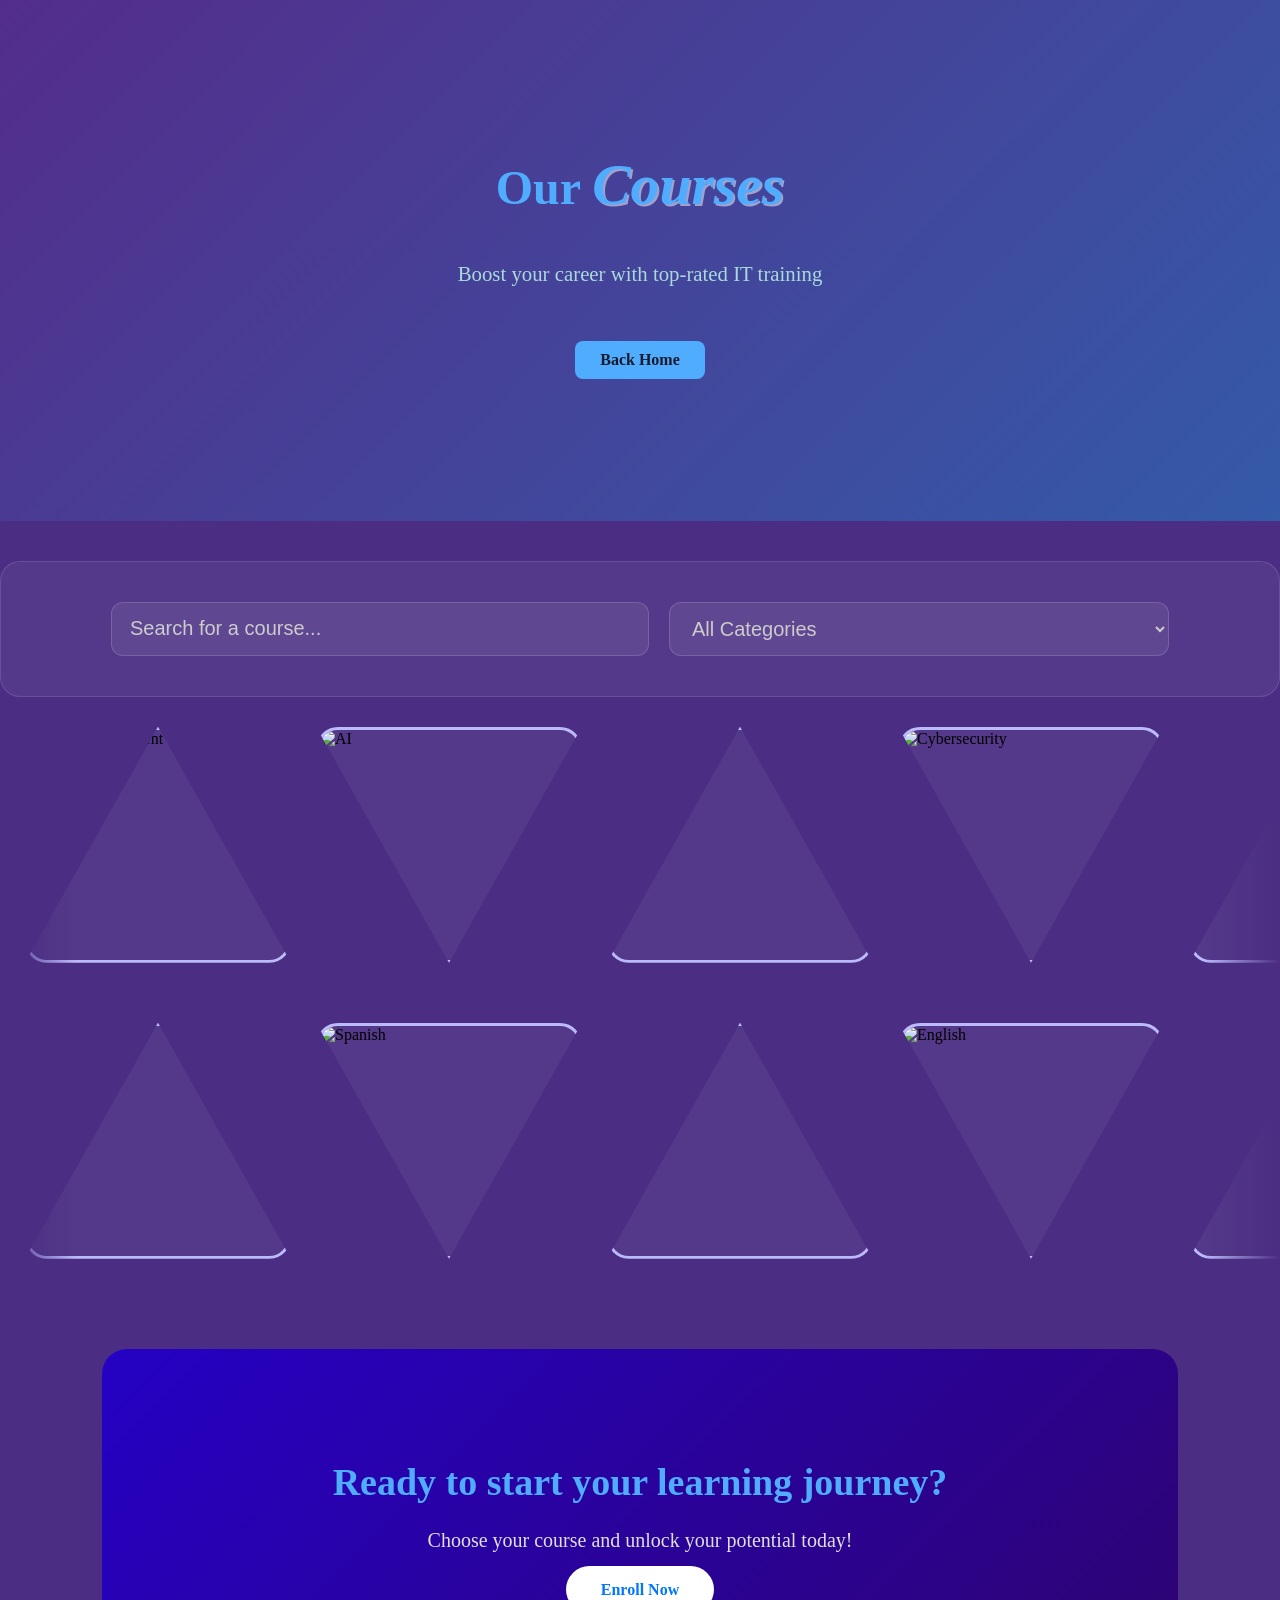
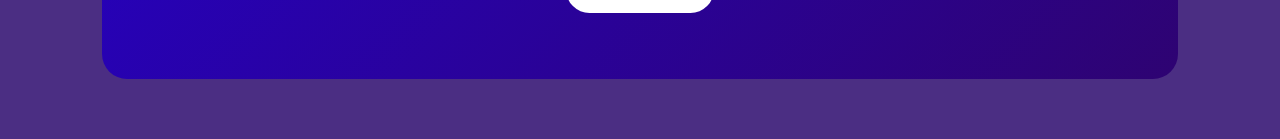
==== courses.html @ ee6bc692 "Add files via upload" ====
<!DOCTYPE html>
<html lang="en">
 <head>
  <meta charset="UTF-8">
  <meta name="viewport" content="width=device-width, initial-scale=1.0">
  <title>DeltaUs</title>

  <link rel="stylesheet" href="style.css">
  <link rel="stylesheet"  href="courses.css">
   <link rel="shortcut icon" href="images/slogan.png" type="image/x-icon" >
 </head>
 <body>



 <section class="hero" >
    <h1 >Our <span class="textdesign">Courses</span></h1>

    <p>Boost your career with top-rated IT training</p>
      <div class="back-home">
            <a href="index.html">Back Home  </a>
        </div>
  </section>
  <!-- ********************* search & select ************************** -->
  <section class="filters">

    <input type="text" id="searchInput"  placeholder="Search for a course..." />
    <select id="categorySelect">
      <option value="all">All Categories</option>
      <option value="programming">Programming</option>
      <option value="language">Languages</option>
    </select>

  </section>

  <!-- *********************** Programming row (scrolls right) ************************** -->
  <section class="courses-row" data-track="programming">
    <!-- <h2 class="row-title">Programming</h2> -->
    <div class="row-viewport">
      <div class="row-track row-track-right" id="programmingTrack">

        <div class="course-card" data-track="programming"
          data-instructor="Ahmed Nabil" data-duration="8 weeks" data-level="Beginner"
          data-desc="A hands-on course covering the fundamentals of building websites: structure with HTML, styling with CSS, and interactivity with JavaScript. You'll build several real mini-projects along the way.">
          <img src="images/web.jpg" alt="Web Development" />
          <h3>Web Development</h3>
          <p>Master HTML, CSS, JS and build real projects.</p>
          <button>View Details</button>
        </div>

        <div class="course-card" data-track="programming"
          data-instructor="Mona Farouk" data-duration="10 weeks" data-level="Intermediate"
          data-desc="An introduction to artificial intelligence concepts, machine learning basics, and how modern AI systems are designed, trained, and evaluated.">
          <img src="images/ai.jpg" alt="AI" />
          <h3>Artificial Intelligence</h3>
          <p>Design modern and professional interfaces.</p>
          <button>View Details</button>
        </div>

        <div class="course-card" data-track="programming"
          data-instructor="Karim Sobhy" data-duration="6 weeks" data-level="Beginner"
          data-desc="Build cross-platform mobile apps with Flutter and Dart. Covers widgets, state management, and publishing your first app.">
          <img src="images/flutter.jpg" alt="Flutter" />
          <h3>Flutter</h3>
          <p>Design modern and professional interfaces.</p>
          <button>View Details</button>
        </div>

        <div class="course-card" data-track="programming"
          data-instructor="Youssef Adel" data-duration="8 weeks" data-level="Beginner"
          data-desc="Learn the fundamentals of ethical hacking, common attack techniques, and how to secure systems and networks against them.">
          <img src="images/cyber.jpg" alt="Cybersecurity" />
          <h3>Cybersecurity Basics</h3>
          <p>Start your journey in ethical hacking.</p>
          <button>View Details</button>
        </div>

        <div class="course-card" data-track="programming"
          data-instructor="Nourhan Samir" data-duration="12 weeks" data-level="Intermediate"
          data-desc="Covers data analysis, visualization, and core machine learning algorithms using Python, pandas, and scikit-learn.">
          <img src="images/data.jpg" alt="Data Science" />
          <h3>Data Science &amp; ML</h3>
          <p>Learn data analysis &amp; machine learning.</p>
          <button>View Details</button>
        </div>

        <div class="course-card" data-track="programming"
          data-instructor="Tamer Hosny" data-duration="6 weeks" data-level="Beginner"
          data-desc="Understand how networks are built and secured: IP addressing, routing, switching, and the basics of network troubleshooting.">
          <img src="images/network.jpg" alt="Networking" />
          <h3>Networking Fundamentals</h3>
          <p>Understand the core of computer networks.</p>
          <button>View Details</button>
        </div>

        <div class="course-card" data-track="programming"
          data-instructor="Salma Hany" data-duration="7 weeks" data-level="Beginner"
          data-desc="Learn user research, wireframing, prototyping, and how to design clean, usable interfaces with modern design tools.">
          <img src="images/uiux.jpg" alt="UI UX" />
          <h3>UI / UX Design</h3>
          <p>Design modern and professional interfaces.</p>
          <button>View Details</button>
        </div>

        <div class="course-card" data-track="programming"
          data-instructor="Omar Khaled" data-duration="9 weeks" data-level="Beginner"
          data-desc="Learn Python from scratch: syntax, data structures, functions, and object-oriented programming, with practical exercises.">
          <img src="images/python.jpg" alt="Python" />
          <h3>Python Programming</h3>
          <p>Learn Python from zero to advanced.</p>
          <button>View Details</button>
        </div>

        <div class="course-card" data-track="programming"
          data-instructor="Heba Wagdy" data-duration="5 weeks" data-level="Beginner"
          data-desc="Learn manual and automated software testing, bug tracking, and how to write clear test cases and reports.">
          <img src="images/Soft.jpg" alt="Software Testing" />
          <h3>Software Testing</h3>
          <p>Design modern and professional interfaces.</p>
          <button>View Details</button>
        </div>

        <div class="course-card" data-track="programming"
          data-instructor="Ziad Mostafa" data-duration="7 weeks" data-level="Beginner"
          data-desc="Learn visual design principles, typography, and tools like Photoshop and Illustrator to create professional graphics.">
          <img src="images/graphic.jpg" alt="Graphic Design" />
          <h3>Graphic Design</h3>
          <p>Design modern and professional interfaces.</p>
          <button>View Details</button>
        </div>

        <!-- duplicate set for seamless loop -->
        <div class="course-card" data-track="programming" aria-hidden="true"
          data-instructor="Ahmed Nabil" data-duration="8 weeks" data-level="Beginner"
          data-desc="A hands-on course covering the fundamentals of building websites: structure with HTML, styling with CSS, and interactivity with JavaScript. You'll build several real mini-projects along the way.">
          <img src="images/web.jpg" alt="Web Development" />
          <h3>Web Development</h3>
          <p>Master HTML, CSS, JS and build real projects.</p>
          <button>View Details</button>
        </div>

        <div class="course-card" data-track="programming" aria-hidden="true"
          data-instructor="Mona Farouk" data-duration="10 weeks" data-level="Intermediate"
          data-desc="An introduction to artificial intelligence concepts, machine learning basics, and how modern AI systems are designed, trained, and evaluated.">
          <img src="images/ai.jpg" alt="AI" />
          <h3>Artificial Intelligence</h3>
          <p>Design modern and professional interfaces.</p>
          <button>View Details</button>
        </div>

        <div class="course-card" data-track="programming" aria-hidden="true"
          data-instructor="Karim Sobhy" data-duration="6 weeks" data-level="Beginner"
          data-desc="Build cross-platform mobile apps with Flutter and Dart. Covers widgets, state management, and publishing your first app.">
          <img src="images/flutter.jpg" alt="Flutter" />
          <h3>Flutter</h3>
          <p>Design modern and professional interfaces.</p>
          <button>View Details</button>
        </div>

        <div class="course-card" data-track="programming" aria-hidden="true"
          data-instructor="Youssef Adel" data-duration="8 weeks" data-level="Beginner"
          data-desc="Learn the fundamentals of ethical hacking, common attack techniques, and how to secure systems and networks against them.">
          <img src="images/cyber.jpg" alt="Cybersecurity" />
          <h3>Cybersecurity Basics</h3>
          <p>Start your journey in ethical hacking.</p>
          <button>View Details</button>
        </div>

        <div class="course-card" data-track="programming" aria-hidden="true"
          data-instructor="Nourhan Samir" data-duration="12 weeks" data-level="Intermediate"
          data-desc="Covers data analysis, visualization, and core machine learning algorithms using Python, pandas, and scikit-learn.">
          <img src="images/data.jpg" alt="Data Science" />
          <h3>Data Science &amp; ML</h3>
          <p>Learn data analysis &amp; machine learning.</p>
          <button>View Details</button>
        </div>

        <div class="course-card" data-track="programming" aria-hidden="true"
          data-instructor="Tamer Hosny" data-duration="6 weeks" data-level="Beginner"
          data-desc="Understand how networks are built and secured: IP addressing, routing, switching, and the basics of network troubleshooting.">
          <img src="images/network.jpg" alt="Networking" />
          <h3>Networking Fundamentals</h3>
          <p>Understand the core of computer networks.</p>
          <button>View Details</button>
        </div>

        <div class="course-card" data-track="programming" aria-hidden="true"
          data-instructor="Salma Hany" data-duration="7 weeks" data-level="Beginner"
          data-desc="Learn user research, wireframing, prototyping, and how to design clean, usable interfaces with modern design tools.">
          <img src="images/uiux.jpg" alt="UI UX" />
          <h3>UI / UX Design</h3>
          <p>Design modern and professional interfaces.</p>
          <button>View Details</button>
        </div>

        <div class="course-card" data-track="programming" aria-hidden="true"
          data-instructor="Omar Khaled" data-duration="9 weeks" data-level="Beginner"
          data-desc="Learn Python from scratch: syntax, data structures, functions, and object-oriented programming, with practical exercises.">
          <img src="images/python.jpg" alt="Python" />
          <h3>Python Programming</h3>
          <p>Learn Python from zero to advanced.</p>
          <button>View Details</button>
        </div>

        <div class="course-card" data-track="programming" aria-hidden="true"
          data-instructor="Heba Wagdy" data-duration="5 weeks" data-level="Beginner"
          data-desc="Learn manual and automated software testing, bug tracking, and how to write clear test cases and reports.">
          <img src="images/Soft.jpg" alt="Software Testing" />
          <h3>Software Testing</h3>
          <p>Design modern and professional interfaces.</p>
          <button>View Details</button>
        </div>

        <div class="course-card" data-track="programming" aria-hidden="true"
          data-instructor="Ziad Mostafa" data-duration="7 weeks" data-level="Beginner"
          data-desc="Learn visual design principles, typography, and tools like Photoshop and Illustrator to create professional graphics.">
          <img src="images/graphic.jpg" alt="Graphic Design" />
          <h3>Graphic Design</h3>
          <p>Design modern and professional interfaces.</p>
          <button>View Details</button>
        </div>

      </div>
    </div>
  </section>

  <!-- *********************** Language row (scrolls left) ************************** -->
  <section class="courses-row" data-track="language">
    <!-- <h2 class="row-title">Languages</h2> -->
    <div class="row-viewport">
      <div class="row-track row-track-left" id="languageTrack">

        <div class="course-card" data-track="language"
          data-instructor="Laila Ibrahim" data-duration="10 weeks" data-level="All levels"
          data-desc="Improve your English speaking, writing, listening, and grammar skills through practical, conversation-focused lessons.">
          <img src="images/english.webp" alt="English" />
          <h3>English Language</h3>
          <p>Improve your speaking, writing and grammar skills.</p>
          <button>View Details</button>
        </div>

        <div class="course-card" data-track="language"
          data-instructor="Carlos Ruiz" data-duration="10 weeks" data-level="Beginner"
          data-desc="Learn Spanish from the ground up: vocabulary, grammar, and everyday conversation skills.">
          <img src="images/spanish.jpg" alt="Spanish" />
          <h3>Spanish Language</h3>
          <p>Learn Spanish from basics to fluency.</p>
          <button>View Details</button>
        </div>

        <div class="course-card" data-track="language"
          data-instructor="Anna Weber" data-duration="10 weeks" data-level="Beginner"
          data-desc="Start speaking German with confidence: pronunciation, essential grammar, and practical conversation practice.">
          <img src="images/german.png" alt="German" />
          <h3>German Language</h3>
          <p>Start speaking German with confidence.</p>
          <button>View Details</button>
        </div>

        <!-- duplicate set for seamless loop -->
        <div class="course-card" data-track="language" aria-hidden="true"
          data-instructor="Laila Ibrahim" data-duration="10 weeks" data-level="All levels"
          data-desc="Improve your English speaking, writing, listening, and grammar skills through practical, conversation-focused lessons.">
          <img src="images/turkey.jpg" alt="English" />
          <h3>English Language</h3>
          <p>Improve your speaking, writing and grammar skills.</p>
          <button>View Details</button>
        </div>

        <div class="course-card" data-track="language" aria-hidden="true"
          data-instructor="Carlos Ruiz" data-duration="10 weeks" data-level="Beginner"
          data-desc="Learn Spanish from the ground up: vocabulary, grammar, and everyday conversation skills.">
          <img src="images/slogan.png" alt="Spanish" />
          <h3>Spanish Language</h3>
          <p>Learn Spanish from basics to fluency.</p>
          <button>View Details</button>
        </div>

        <div class="course-card" data-track="language" aria-hidden="true"
          data-instructor="Anna Weber" data-duration="10 weeks" data-level="Beginner"
          data-desc="Start speaking German with confidence: pronunciation, essential grammar, and practical conversation practice.">
          <img src="images/french.jfif" alt="German" />
          <h3>German Language</h3>
          <p>Start speaking German with confidence.</p>
          <button>View Details</button>
        </div>

        <div class="course-card" data-track="language" aria-hidden="true"
          data-instructor="Anna Weber" data-duration="10 weeks" data-level="Beginner"
          data-desc="Start speaking German with confidence: pronunciation, essential grammar, and practical conversation practice.">
          <img src="images/achiev.jpg" alt="German" />
          <h3>British English Language</h3>
          <p>Start speaking German with confidence.</p>
          <button>View Details</button>
        </div>

        <div class="course-card" data-track="language" aria-hidden="true"
          data-instructor="Anna Weber" data-duration="10 weeks" data-level="Beginner"
          data-desc="Start speaking German with confidence: pronunciation, essential grammar, and practical conversation practice.">
          <img src="images/achievv.jpg" alt="German" />
          <h3>German Language</h3>
          <p>Start speaking German with confidence.</p>
          <button>View Details</button>
        </div>

      </div>
    </div>
  </section>

<section class="end">
  <h2>Ready to start your learning journey?</h2>
  <p>Choose your course and unlock your potential today!</p>
  <a href="contact.html" class="end-btn">Enroll Now</a>

</section>

<!-- *********************** Course Details Modal ************************** -->
<div class="modal-overlay" id="modalOverlay">
  <div class="modal-box">
    <button class="modal-close" id="modalClose">&times;</button>
    <h3 id="modalTitle"></h3>
    <p class="modal-desc" id="modalDesc"></p>
    <div class="modal-meta">
      <div class="modal-meta-item">
        <span class="modal-meta-label">Instructor</span>
        <span id="modalInstructor"></span>
      </div>
      <div class="modal-meta-item">
        <span class="modal-meta-label">Duration</span>
        <span id="modalDuration"></span>
      </div>
      <div class="modal-meta-item">
        <span class="modal-meta-label">Level</span>
        <span id="modalLevel"></span>
      </div>
    </div>
    <a href="contact.html" class="end-btn modal-enroll">Enroll Now</a>
  </div>
</div>

<script src="courses.js"></script>

</body>
</html>
---- style.css ----
.top-border {
  height: 15px;
  background: #4b2e83;
}

.navbar {
  padding: 0px 30px;
  display: flex;
  align-items: center;
  justify-content: space-between;
  direction: ltr;
  border: 2px solid #4b2e83;
  border-radius: 95px 0px;
  background-color: aliceblue;
}

/* اللوجو */
img {
  height: 300px;
  object-fit: contain;
  cursor: pointer;
}

/* check hide*/
#menu-toggle {
  display: none;
}

/* ham shape */
.hamburger {
  width: 37px;
  height: 32px;
  display: flex;
  flex-direction: column;
  justify-content: space-between;
  cursor: pointer;
}

.hamburger span {
  height: 4px;
  background: #4b2e83;
  border-radius: 20px;
}

/* menu showed */
.nav-links {
  list-style: none;
  position: absolute;
  top: 70px;
  right: 75px;
  background: #4b2e83;
  width: 180px;
  display: none; /* hiding  while not using */
  flex-direction: column;
  gap: 10px;
  padding: 20px;
  border-radius: 8px;
}

.nav-links li a {
  color: white;
  text-decoration: none;
  font-family: sans-serif;
  font-size: 25px;
}

#menu-toggle:checked ~ .nav-links {
  display: flex;
}
body {
  margin: 0%;
  background-color: #4b2e83;
}
.slider {
  width: 100%;
  height: 450px;
  overflow: hidden;
}

.slides {
  display: flex;
  width: 300%;
  height: 100%;
  animation: slide 9s ease infinite;
}

.slide {
  width: 33.33%;
  display: flex;
  align-items: center;
  justify-content: center;
  font-size: 3rem;
  color: white;
}

.slide:nth-child(1) {
  background: #2f45a6;
}
.slide:nth-child(2) {
  background: #61136a;
}
.slide:nth-child(3) {
  background: #154671;
}

@keyframes slide {
  0% {
    transform: translateX(0);
  }
  33% {
    transform: translateX(-33.33%);
  }
  66% {
    transform: translateX(-66.66%);
  }
  100% {
    transform: translateX(0);
  }
}
.slide img {
  width: 100%;
  height: 97%;
}
.social-icons {
  direction: rtl;
  position: fixed;
  right: 20px;
  top: 50%;
  transform: translateY(-50%);
}

.icon {
  display: flex;
  align-items: center;
  width: 60px;
  height: 60px;
  margin: 15px 0;
  background: white;
  border-radius: 50%;
  overflow: hidden;
  transition: width 0.3s ease;
  text-decoration: none;
  box-shadow: 0 2px 10px rgba(0, 0, 0, 0.2);
}

.icon img {
  width: 55px;
  height: 50px;
  margin: 2px;
}

.icon span {
  opacity: 0;
  width: 0;
  white-space: nowrap;
  transition: all 0.3s;
  color: #0088cc;
  font-weight: bold;
  overflow: hidden;
}

.icon:hover,
.icon:hover span {
  opacity: 1;
  width: auto;
  margin-left: 10px;
  border-radius: 30px;
}

/*cards*/

.hero {
  text-align: center;
  padding: 7rem 2rem;
  background: linear-gradient(
    135deg,
    rgba(102, 43, 156, 0.3),
    rgba(0, 191, 255, 0.3)
  );
}

.hero h1 {
  font-size: 3rem;
  color: #4facfe;
}

.hero p {
  font-size: 1.3rem;
  color: #a8dadc;
}

.container {
  max-width: 1200px;
  margin: 0 auto;
  padding: 2rem;
}

.section-card {
  background: rgba(255, 255, 255, 0.05);
  border: 1px solid rgba(255, 255, 255, 0.1);
  border-radius: 20px;
  padding: 2rem;
  margin-bottom: 5rem;
  display: flex;
  gap: 2rem;
}

.section-card.reverse {
  flex-direction: row-reverse;
}

.section-content {
  flex: 1;
}

.section-image {
  flex: 1;
  min-width: 300px;
}

h2 {
  font-size: 2rem;
  color: #4facfe;
  margin-bottom: 1rem;
}

h3 {
  font-size: 1.3rem;
  color: #4facfe;
  margin: 0.5rem 0;
}

p {
  color: #e0e0e0;
  line-height: 1.6;
}

.info-box {
  background: rgba(79, 172, 254, 0.1);
  border: 1px solid rgba(79, 172, 254, 0.3);
  border-radius: 10px;
  padding: 1.5rem;
  margin: 1rem;
}

.icon {
  font-size: 2rem;
  margin-right: 1rem;
}

.achv-box {
  background: rgba(79, 172, 254, 0.1);
  border: 1px solid rgba(79, 172, 254, 0.3);
  border-radius: 10px;
  padding: 1.5rem;
  margin: 1rem 0;
  text-align: center;
}

.number {
  font-size: 2.5rem;
  color: #4facfe;
  font-weight: bold;
}

.textdesign {
  font-size: larger;
  font-style: italic;
  font-weight: bold;
  font-family: georgia, serif;
  text-shadow: 2px 2px rgba(255, 255, 255, 0.5);
}
#slogan {
  background: rgb(246, 246, 246);

  box-shadow: 0 0 30px 20px #4b2e83 inset;
}
/*footer*/
footer {
  background: #1a1a2e;
  color: white;
  padding: 3rem 2rem 1rem;
}

.footer-container {
  display: flex;
  justify-content: space-between;
  max-width: 1200px;
  margin: 0 auto;
  gap: 2rem;
  flex-wrap: wrap;
}

.footer-column {
  flex: 1;
  min-width: 200px;
}

.footer-column h3 {
  color: #4facfe;
  margin-bottom: 1rem;
}

.footer-column ul {
  list-style: none;
  padding: 0;
}

.footer-column ul li {
  margin: 0.5rem 0;
}

.footer-column a {
  color: white;
  text-decoration: none;
  transition: color 0.3s;
}

.footer-column a:hover {
  color: #4facfe;
}

.footer-social {
  text-align: center;
  margin: 2rem 0;
  padding-top: 2rem;
  border-top: 1px solid #333;
}

.footer-social a {
  color: white;
  margin: 0 1rem;
  text-decoration: none;
  transition: color 0.3s;
}

.footer-social a:hover {
  color: #4facfe;
}

.footer-bottom {
  text-align: center;
  padding-top: 1rem;
  border-top: 1px solid #333;
  color: #888;
}
---- courses.css ----
/* ==================== Filters Section ==================== */
.filters {
  padding: 40px 8%;
  margin-top: 40px;
  display: flex;
  justify-content: center;
  gap: 20px;
  flex-wrap: wrap;
  background: rgba(255, 255, 255, 0.05);
  border: 1px solid rgba(255, 255, 255, 0.12);

  border-radius: 20px;
  animation: fadeIn 1s ease forwards;
  opacity: 0;
}
.filters input,
.filters select {
  padding: 14px 18px;
  width: 500px;
  background: rgba(255, 255, 255, 0.08);
  border: 1px solid rgba(255, 255, 255, 0.15);
  border-radius: 12px;
  color: #ccc;
  font-size: 20px;
  outline: none;
  transition: 0.3s;

}
.filters input::placeholder {
  color: #ccc;
}
.filters input:focus,
.filters select:focus,
.filters input:hover,
.filters select:hover {
  border-color: #1a8bff;
  box-shadow: 0 0 15px rgba(0, 136, 255, 0.35);
}
.filters select option {
  background: #12122a;
  color: #fff;
}



/* ==================== Triangle Marquee ==================== */
.triangle-marquee {
  padding: 10px 0 30px;
  overflow: hidden;
  display: flex;
  flex-direction: column;
  gap: 18px;
}

.marquee-row {
  overflow: hidden;
  width: 100%;
}

.marquee-track {
  display: flex;
  align-items: center;
  gap: 40px;
  width: max-content;
}

.tri {
  width: 0;
  height: 0;
  flex-shrink: 0;
  border-style: solid;
  border-width: 0 14px 24px 14px;
}

.tri-blue {
  border-color: transparent transparent #1a8bff transparent;
  filter: drop-shadow(0 0 6px rgba(0, 136, 255, 0.5));
}

.tri-purple {
  border-color: transparent transparent #7c5cff transparent;
  filter: drop-shadow(0 0 6px rgba(124, 92, 255, 0.5));
}

.marquee-right .marquee-track {
  animation: marqueeRight 22s linear infinite;
}

.marquee-left .marquee-track {
  animation: marqueeLeft 22s linear infinite;
}

@keyframes marqueeRight {
  from { transform: translateX(-50%); }
  to { transform: translateX(0%); }
}

@keyframes marqueeLeft {
  from { transform: translateX(0%); }
  to { transform: translateX(-50%); }
}

@media (prefers-reduced-motion: reduce) {
  .marquee-right .marquee-track,
  .marquee-left .marquee-track {
    animation: none;
  }
}

/* ==================== Courses Rows (auto-scrolling) ==================== */
.courses-row {
  padding: 30px 0;
  overflow: hidden;
}

.row-title {
  padding: 0 8%;
  font-size: 24px;
  color: #fff;
  margin-bottom: 22px;
}

.row-viewport {
  overflow: hidden;
  -webkit-mask-image: linear-gradient(90deg, transparent, #000 6%, #000 94%, transparent);
  mask-image: linear-gradient(90deg, transparent, #000 6%, #000 94%, transparent);
}

.row-track {
  display: flex;
  gap: 25px;
  width: max-content;
  padding: 0 25px;
}

.row-track-right {
  animation: trackRight 40s linear infinite;
}
.row-track-left {
  animation: trackLeft 34s linear infinite;
}

.row-track:hover {
  animation-play-state: paused;
}

@keyframes trackRight {
  from { transform: translateX(-50%); }
  to { transform: translateX(0%); }
}
@keyframes trackLeft {
  from { transform: translateX(0%); }
  to { transform: translateX(-50%); }
}

@media (prefers-reduced-motion: reduce) {
  .row-track-right,
  .row-track-left {
    animation: none;
  }
}

/* Cards inside rows need a fixed width instead of the grid's 1fr */
.courses-row .course-card {
  width: 260px;
  flex-shrink: 0;
}

/* ==================== Courses Section (legacy grid, kept for reference) ==================== */
.courses-container {
  display: grid;
  grid-template-columns: repeat(4, 1fr); /* 4 كروت في الصف */
  column-gap: 25px; /* مسافة صغيرة بين الكروت */
  row-gap: 45px; /* مسافة بين الصفوف */
  padding: 40px 8%;
}

/* الكارد الأساسي - مثلث */
.course-card {

  height: 230px;
  border-radius: 22px;
  overflow: hidden;
  cursor: pointer;
  position: relative;
  background: rgba(255, 255, 255, 0.05);



  border: 3px solid rgb(187, 187, 252);
  transition: clip-path 0.6s ease-in-out, transform 0.45s ease,
    filter 0.45s ease;
}

/* صورة الكارد */
.course-card img {
  width: 100%;
  height: 100%;
  object-fit:cover;

  transition: filter 0.6s ease, transform 0.6s ease;
}

/* نصوص الكارد مخفية أولًا */
.course-card h3,
.course-card p,
.course-card button {
  opacity: 0;

  transition: opacity 0.5s ease 0.01s, transform 0.5s ease 0.2s;
  color: #fff;
  z-index: 5;

  padding: 0 15px;
}

.course-card h3 {
  font-size: 20px;
  margin-top: -160px;
}
.course-card p {
  font-size: 14px;
  margin-top: 10px;
}
.course-card button {
  width:100%;
  margin-top: 15px;
  margin-bottom: 15px;
  padding: 8px 18px;
  background: rgba(255, 255, 255, 0.8);
  border: none;
  border-radius: 12px;
  color: #000;
  cursor: pointer;
}

/* مثلثات بالتبادل */
.course-card:nth-child(odd) {
  clip-path: polygon(50% 0%, 0% 100%, 100% 100%);
}
.course-card:nth-child(even) {
  clip-path: polygon(0% 0%, 100% 0%, 50% 100%);
}

/* Hover effect → مربع  */
.course-card:hover {
  clip-path: polygon(0 0, 0 100%, 100% 100%, 100% 0);
  transform: scale(1.06);

}
.course-card:hover img {
  filter: blur(3px) brightness(0.7);
  transform: scale(1.08);
}
.course-card:hover h3,
.course-card:hover p,
.course-card:hover button {
  opacity: 1;
  transform: translateY(0);
}

/* ==================== Last Box ==================== */
.end {
  text-align: center;
  padding: 80px 20px;
  background: linear-gradient(135deg, #2501c4, #2e0372);

  border-radius: 25px;
  margin: 60px 8%;

  transition: 0.3s;
}
.end h2 {
  font-size: 38px;
  margin-bottom: 15px;
}
.end p {
  font-size: 20px;
  margin-bottom: 25px;

}
.end-btn {
  text-decoration: none;
  background: #fff;
  color: #0077ff;
  padding: 15px 35px;
  border-radius: 30px;
  font-weight: 700;

  transition: 0.3s;
}
.end-btn:hover {
  cursor: pointer;
  background: #e9e7e7;

}



/* ==================== Animated Divider ==================== */
.divider {

  height: 4px;
  margin: 30px 0;
  background: linear-gradient(270deg,#4f4972, #ffffff, #4f4972);

  border-radius: 10px;

}




/* ==================== FadeIn Animation ==================== */
@keyframes fadeIn {
  from {
    opacity: 0;
    transform: translateY(20px);
  }
  to {
    opacity: 1;
    transform: translateY(0);
  }
}


.back-home a {

  padding: 10px 25px;
  background: #4facfe;
  color: #1a1a2e;
  text-decoration: none;
  border-radius: 8px;
  font-weight: bold;
  transition: background 0.3s;
}
.back-home a:hover {
  background: #00f2fe;
  width: 250px;
  transform: scale(1.1);
}

/* &&&&&&&&&&&&&&&&&&&&&&&&&&&&&&&&&*************************************************&&&&&&&&&&&&&& */
.contact-hero {
  text-align: center;
  padding: 20px 20px;
  background: linear-gradient(
    30deg,
    rgba(76, 0, 255, 0.7),
    rgba(0, 136, 255, 0.5)
  );
  overflow: hidden;
  color: #fff;
}

.contact-hero h1 {
  font-size: 60px;
  background: rgba(0, 0, 0, 0);
  font-weight: 800;
  color: white;
  text-shadow: 0 0 2px #e4eefa, 0 0 10px #47a8ee;
}

.contact-hero p {
  font-size: 22px;
  margin-top: 15px;
  text-shadow: 0 0 10px rgba(0, 0, 0, 0.5);
}

.contact-form form {
  padding: 50px 40px;
  border-radius: 25px;
  display: flex;
  flex-direction: column;
  gap: 20px;
  transition: transform 0.3s ease;
}

/* Form Title */
.contact-form h2 {
  font-size: 28px;
  color: #fff;
  margin-bottom: 5px;
  font-weight: 700;
  text-align: center;
  text-shadow: 0 0 10px #0077ff;
}

.contact-form p {
  font-size: 16px;
  color: #ccc;
  text-align: center;
  margin-bottom: 20px;
}

.input-row {
  display: flex;
  gap: 15px;
  flex-wrap: wrap;
}

.input-row input {
  flex: 1;
}

.contact-form input,
.contact-form textarea {
  padding: 15px 18px;
  border-radius: 15px;
  border: none;
  outline: none;
  background: rgba(255, 255, 255, 0.1);
  color: #ffffff;
  font-size: 16px;
  transition: 0.3s;
}

.contact-form input::placeholder,
.contact-form textarea::placeholder {
  color: azure;
  font-weight: 500;
}

/* Focus effect */
.contact-form input:focus,
.contact-form textarea:focus {
  border: 1px solid #1aa7ff;
  box-shadow: 0 0 20px rgba(0, 136, 255, 0.45);
}

/* Button */
.contact-form button {
  padding: 16px;
  border: none;
  border-radius: 30px;
  font-weight: 700;
  background: linear-gradient(90deg, #0077ff, #33aaff);
  color: rgb(94, 94, 94);
  cursor: pointer;
  transition: 0.35s;
  letter-spacing: 1px;
}

.contact-form button:hover {
  transform: translateY(-3px) scale(1.02);
  box-shadow: 0 0 45px rgba(0, 136, 255, 0.7);
  color: black;
}
/* &&&&&&&&&&&&&&&&&& */

.opinions {
  text-align: center;
  padding: 80px 8%;
  background: linear-gradient(135deg, #0077ff22, #33aaff22);
  border-radius: 25px;
  margin: 60px 8%;
}

.opinions h2 {
  font-size: 38px;
  color: #0077ff;
  margin-bottom: 10px;
}

.opinions p {
  font-size: 21px;
  color: #cdc9c9;
  margin-bottom: 40px;
}

/* Cards container */
.opinions-container {
  display: flex;
  justify-content: center;
  gap: 30px;
}

.opinions-card {
  background: rgba(255, 255, 255, 0.08);
  backdrop-filter: blur(12px);
  padding: 30px 25px;
  border-radius: 20px;
  max-width: 300px;
  box-shadow: 0 0 35px rgba(0, 136, 255, 0.15);
  transition: 0.3s;
}

.opinions-card:hover {
  transform: translateY(-6px) scale(1.02);
  box-shadow: 0 0 55px rgba(0, 136, 255, 0.35);
}

.opinions-card p {
  font-size: 20px;
  color: #fff;
  line-height: 1.6;
  margin-bottom: 15px;
}

.opinions-card h4 {
  color: #33aaff;
  font-weight: 600;
  font-size: 20px;
}

.back-home {
  text-align: center;
  padding: 30px;
}

.back-home a {
  display: inline-block;
  padding: 10px 25px;
  background: #4facfe;
  color: #1a1a2e;
  text-decoration: none;
  border-radius: 8px;
  font-weight: bold;
  transition: background 0.3s;
}

.back-home a:hover {
  background: #00f2fe;
  width: 250px;
  transform: scale(1.1);
}


/* ==================== Course Details Modal ==================== */
.modal-overlay {
  display: none;
  position: fixed;
  inset: 0;
  background: rgba(5, 5, 15, 0.75);
  backdrop-filter: blur(6px);
  z-index: 1000;
  align-items: center;
  justify-content: center;
  padding: 20px;
}

.modal-overlay.active {
  display: flex;
}

.modal-box {
  position: relative;
  width: 100%;
  max-width: 480px;
  background: #16162e;
  border: 1px solid rgba(255, 255, 255, 0.12);
  border-radius: 22px;
  padding: 40px 35px;
  box-shadow: 0 0 60px rgba(0, 136, 255, 0.25);
  animation: fadeIn 0.35s ease forwards;
}

.modal-close {
  position: absolute;
  top: 14px;
  right: 18px;
  background: none;
  border: none;
  color: #ccc;
  font-size: 28px;
  line-height: 1;
  cursor: pointer;
  transition: color 0.25s ease;
}
.modal-close:hover {
  color: #1a8bff;
}

.modal-box h3 {
  font-size: 26px;
  color: #fff;
  margin-bottom: 12px;
  text-shadow: 0 0 10px #0077ff;
}

.modal-desc {
  font-size: 15px;
  color: #ccc;
  line-height: 1.7;
  margin-bottom: 25px;
}

.modal-meta {
  display: flex;
  flex-wrap: wrap;
  gap: 18px;
  margin-bottom: 30px;
}

.modal-meta-item {
  display: flex;
  flex-direction: column;
  gap: 4px;
  background: rgba(255, 255, 255, 0.06);
  border: 1px solid rgba(255, 255, 255, 0.1);
  border-radius: 12px;
  padding: 10px 16px;
  flex: 1;
  min-width: 120px;
}

.modal-meta-label {
  font-size: 12px;
  color: #8a93a6;
}

.modal-meta-item span:last-child {
  color: #fff;
  font-weight: 600;
  font-size: 15px;
}

.modal-enroll {
  display: block;
  text-align: center;
  width: 100%;
  box-sizing: border-box;
}

@media (max-width: 500px) {
  .filters input,
  .filters select {
    width: 100%;
  }
  .courses-container {
    grid-template-columns: repeat(2, 1fr);
  }
}
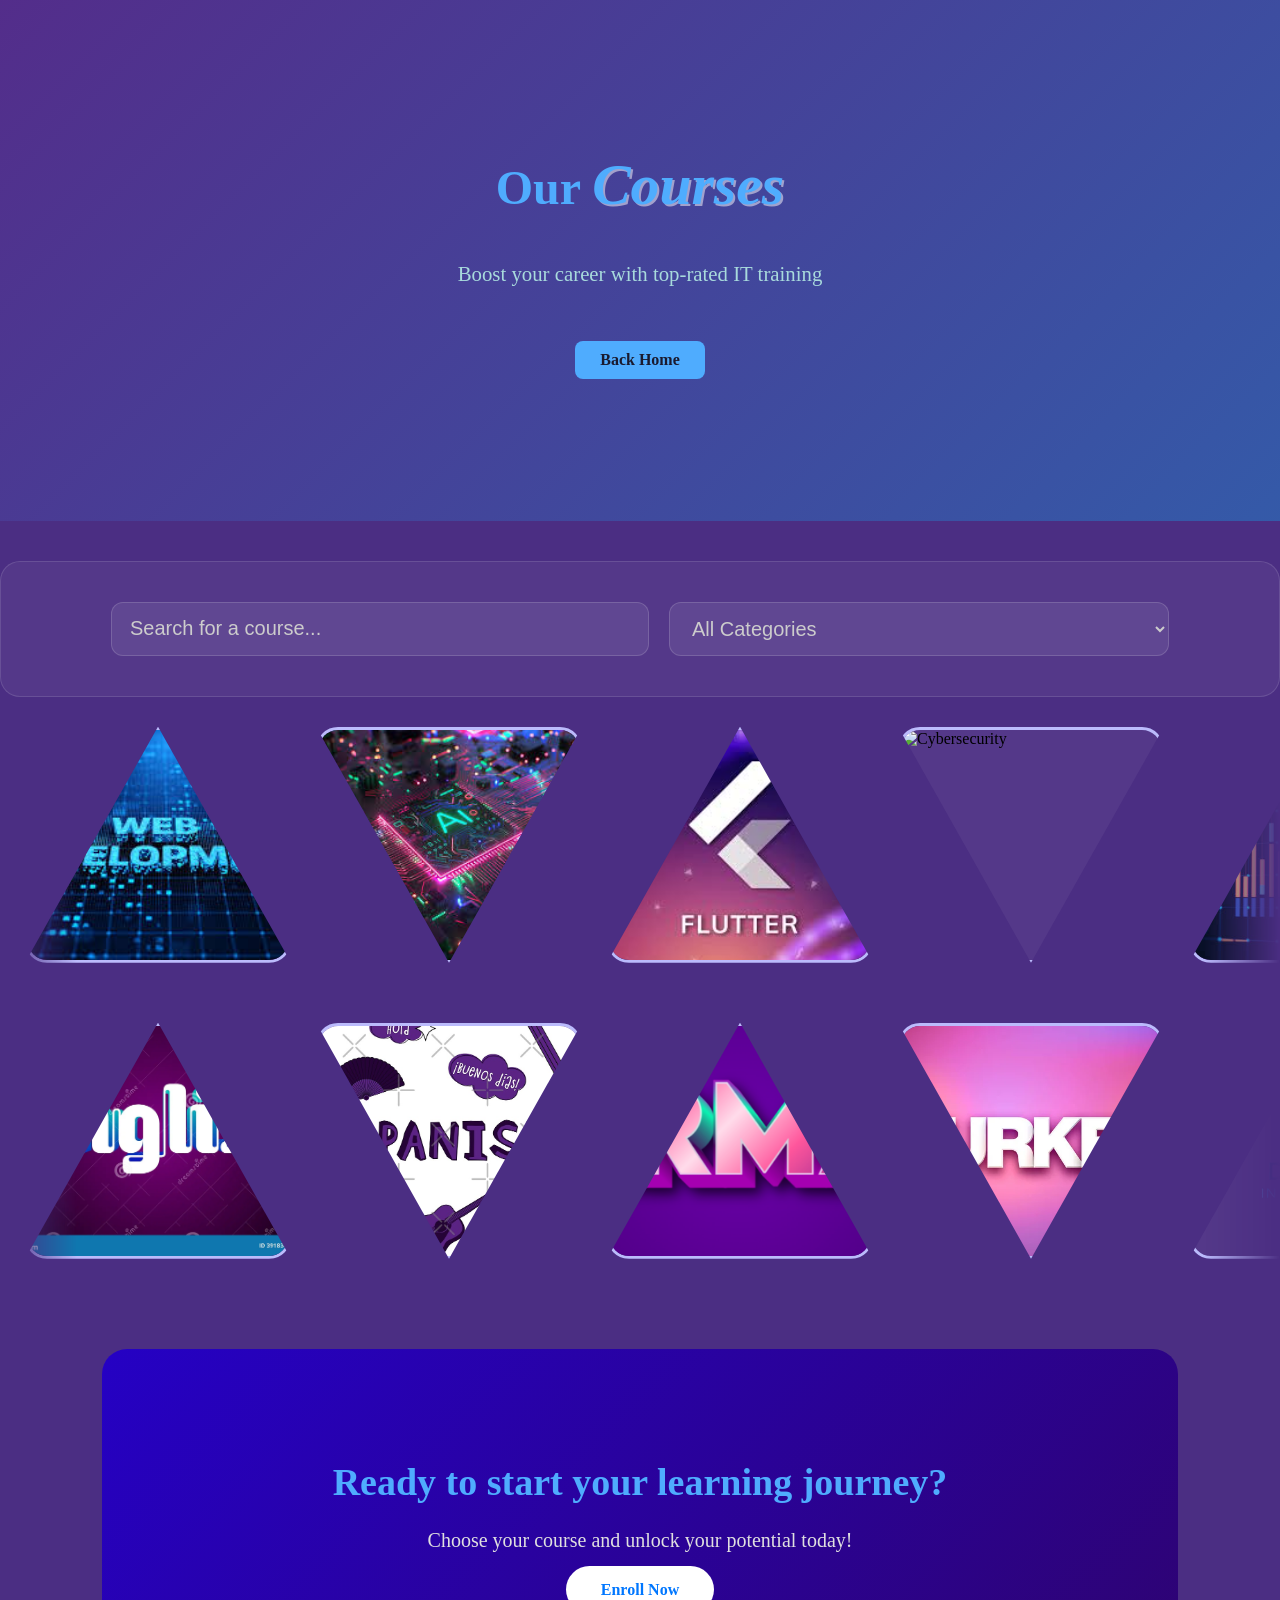
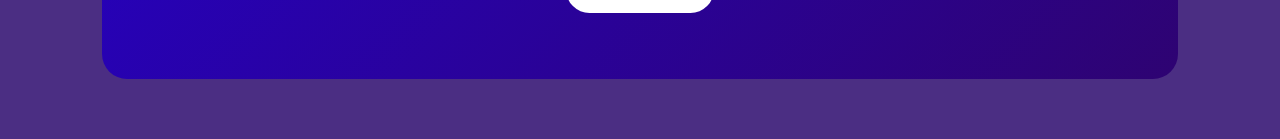
==== commit 0c292eeb: "Update courses.html" ====
--- a/courses.html
+++ b/courses.html
@@ -7,7 +7,7 @@
 
   <link rel="stylesheet" href="style.css">
   <link rel="stylesheet"  href="courses.css">
-   <link rel="shortcut icon" href="images/slogan.png" type="image/x-icon" >
+   <link rel="shortcut icon" href="slogan.png" type="image/x-icon" >
  </head>
  <body>
 
@@ -42,7 +42,7 @@
         <div class="course-card" data-track="programming"
           data-instructor="Ahmed Nabil" data-duration="8 weeks" data-level="Beginner"
           data-desc="A hands-on course covering the fundamentals of building websites: structure with HTML, styling with CSS, and interactivity with JavaScript. You'll build several real mini-projects along the way.">
-          <img src="images/web.jpg" alt="Web Development" />
+          <img src="web.jpg" alt="Web Development" />
           <h3>Web Development</h3>
           <p>Master HTML, CSS, JS and build real projects.</p>
           <button>View Details</button>
@@ -51,7 +51,7 @@
         <div class="course-card" data-track="programming"
           data-instructor="Mona Farouk" data-duration="10 weeks" data-level="Intermediate"
           data-desc="An introduction to artificial intelligence concepts, machine learning basics, and how modern AI systems are designed, trained, and evaluated.">
-          <img src="images/ai.jpg" alt="AI" />
+          <img src="ai.jpg" alt="AI" />
           <h3>Artificial Intelligence</h3>
           <p>Design modern and professional interfaces.</p>
           <button>View Details</button>
@@ -60,7 +60,7 @@
         <div class="course-card" data-track="programming"
           data-instructor="Karim Sobhy" data-duration="6 weeks" data-level="Beginner"
           data-desc="Build cross-platform mobile apps with Flutter and Dart. Covers widgets, state management, and publishing your first app.">
-          <img src="images/flutter.jpg" alt="Flutter" />
+          <img src="flutter.jpg" alt="Flutter" />
           <h3>Flutter</h3>
           <p>Design modern and professional interfaces.</p>
           <button>View Details</button>
@@ -69,7 +69,7 @@
         <div class="course-card" data-track="programming"
           data-instructor="Youssef Adel" data-duration="8 weeks" data-level="Beginner"
           data-desc="Learn the fundamentals of ethical hacking, common attack techniques, and how to secure systems and networks against them.">
-          <img src="images/cyber.jpg" alt="Cybersecurity" />
+          <img src="cyber.jpg" alt="Cybersecurity" />
           <h3>Cybersecurity Basics</h3>
           <p>Start your journey in ethical hacking.</p>
           <button>View Details</button>
@@ -78,7 +78,7 @@
         <div class="course-card" data-track="programming"
           data-instructor="Nourhan Samir" data-duration="12 weeks" data-level="Intermediate"
           data-desc="Covers data analysis, visualization, and core machine learning algorithms using Python, pandas, and scikit-learn.">
-          <img src="images/data.jpg" alt="Data Science" />
+          <img src="data.jpg" alt="Data Science" />
           <h3>Data Science &amp; ML</h3>
           <p>Learn data analysis &amp; machine learning.</p>
           <button>View Details</button>
@@ -87,7 +87,7 @@
         <div class="course-card" data-track="programming"
           data-instructor="Tamer Hosny" data-duration="6 weeks" data-level="Beginner"
           data-desc="Understand how networks are built and secured: IP addressing, routing, switching, and the basics of network troubleshooting.">
-          <img src="images/network.jpg" alt="Networking" />
+          <img src="network.jpg" alt="Networking" />
           <h3>Networking Fundamentals</h3>
           <p>Understand the core of computer networks.</p>
           <button>View Details</button>
@@ -96,7 +96,7 @@
         <div class="course-card" data-track="programming"
           data-instructor="Salma Hany" data-duration="7 weeks" data-level="Beginner"
           data-desc="Learn user research, wireframing, prototyping, and how to design clean, usable interfaces with modern design tools.">
-          <img src="images/uiux.jpg" alt="UI UX" />
+          <img src="uiux.jpg" alt="UI UX" />
           <h3>UI / UX Design</h3>
           <p>Design modern and professional interfaces.</p>
           <button>View Details</button>
@@ -105,7 +105,7 @@
         <div class="course-card" data-track="programming"
           data-instructor="Omar Khaled" data-duration="9 weeks" data-level="Beginner"
           data-desc="Learn Python from scratch: syntax, data structures, functions, and object-oriented programming, with practical exercises.">
-          <img src="images/python.jpg" alt="Python" />
+          <img src="python.jpg" alt="Python" />
           <h3>Python Programming</h3>
           <p>Learn Python from zero to advanced.</p>
           <button>View Details</button>
@@ -114,7 +114,7 @@
         <div class="course-card" data-track="programming"
           data-instructor="Heba Wagdy" data-duration="5 weeks" data-level="Beginner"
           data-desc="Learn manual and automated software testing, bug tracking, and how to write clear test cases and reports.">
-          <img src="images/Soft.jpg" alt="Software Testing" />
+          <img src="Soft.jpg" alt="Software Testing" />
           <h3>Software Testing</h3>
           <p>Design modern and professional interfaces.</p>
           <button>View Details</button>
@@ -123,7 +123,7 @@
         <div class="course-card" data-track="programming"
           data-instructor="Ziad Mostafa" data-duration="7 weeks" data-level="Beginner"
           data-desc="Learn visual design principles, typography, and tools like Photoshop and Illustrator to create professional graphics.">
-          <img src="images/graphic.jpg" alt="Graphic Design" />
+          <img src="graphic.jpg" alt="Graphic Design" />
           <h3>Graphic Design</h3>
           <p>Design modern and professional interfaces.</p>
           <button>View Details</button>
@@ -133,7 +133,7 @@
         <div class="course-card" data-track="programming" aria-hidden="true"
           data-instructor="Ahmed Nabil" data-duration="8 weeks" data-level="Beginner"
           data-desc="A hands-on course covering the fundamentals of building websites: structure with HTML, styling with CSS, and interactivity with JavaScript. You'll build several real mini-projects along the way.">
-          <img src="images/web.jpg" alt="Web Development" />
+          <img src="web.jpg" alt="Web Development" />
           <h3>Web Development</h3>
           <p>Master HTML, CSS, JS and build real projects.</p>
           <button>View Details</button>
@@ -142,7 +142,7 @@
         <div class="course-card" data-track="programming" aria-hidden="true"
           data-instructor="Mona Farouk" data-duration="10 weeks" data-level="Intermediate"
           data-desc="An introduction to artificial intelligence concepts, machine learning basics, and how modern AI systems are designed, trained, and evaluated.">
-          <img src="images/ai.jpg" alt="AI" />
+          <img src="ai.jpg" alt="AI" />
           <h3>Artificial Intelligence</h3>
           <p>Design modern and professional interfaces.</p>
           <button>View Details</button>
@@ -151,7 +151,7 @@
         <div class="course-card" data-track="programming" aria-hidden="true"
           data-instructor="Karim Sobhy" data-duration="6 weeks" data-level="Beginner"
           data-desc="Build cross-platform mobile apps with Flutter and Dart. Covers widgets, state management, and publishing your first app.">
-          <img src="images/flutter.jpg" alt="Flutter" />
+          <img src="flutter.jpg" alt="Flutter" />
           <h3>Flutter</h3>
           <p>Design modern and professional interfaces.</p>
           <button>View Details</button>
@@ -160,7 +160,7 @@
         <div class="course-card" data-track="programming" aria-hidden="true"
           data-instructor="Youssef Adel" data-duration="8 weeks" data-level="Beginner"
           data-desc="Learn the fundamentals of ethical hacking, common attack techniques, and how to secure systems and networks against them.">
-          <img src="images/cyber.jpg" alt="Cybersecurity" />
+          <img src="cyber.jpg" alt="Cybersecurity" />
           <h3>Cybersecurity Basics</h3>
           <p>Start your journey in ethical hacking.</p>
           <button>View Details</button>
@@ -169,7 +169,7 @@
         <div class="course-card" data-track="programming" aria-hidden="true"
           data-instructor="Nourhan Samir" data-duration="12 weeks" data-level="Intermediate"
           data-desc="Covers data analysis, visualization, and core machine learning algorithms using Python, pandas, and scikit-learn.">
-          <img src="images/data.jpg" alt="Data Science" />
+          <img src="data.jpg" alt="Data Science" />
           <h3>Data Science &amp; ML</h3>
           <p>Learn data analysis &amp; machine learning.</p>
           <button>View Details</button>
@@ -178,7 +178,7 @@
         <div class="course-card" data-track="programming" aria-hidden="true"
           data-instructor="Tamer Hosny" data-duration="6 weeks" data-level="Beginner"
           data-desc="Understand how networks are built and secured: IP addressing, routing, switching, and the basics of network troubleshooting.">
-          <img src="images/network.jpg" alt="Networking" />
+          <img src="network.jpg" alt="Networking" />
           <h3>Networking Fundamentals</h3>
           <p>Understand the core of computer networks.</p>
           <button>View Details</button>
@@ -187,7 +187,7 @@
         <div class="course-card" data-track="programming" aria-hidden="true"
           data-instructor="Salma Hany" data-duration="7 weeks" data-level="Beginner"
           data-desc="Learn user research, wireframing, prototyping, and how to design clean, usable interfaces with modern design tools.">
-          <img src="images/uiux.jpg" alt="UI UX" />
+          <img src="uiux.jpg" alt="UI UX" />
           <h3>UI / UX Design</h3>
           <p>Design modern and professional interfaces.</p>
           <button>View Details</button>
@@ -196,7 +196,7 @@
         <div class="course-card" data-track="programming" aria-hidden="true"
           data-instructor="Omar Khaled" data-duration="9 weeks" data-level="Beginner"
           data-desc="Learn Python from scratch: syntax, data structures, functions, and object-oriented programming, with practical exercises.">
-          <img src="images/python.jpg" alt="Python" />
+          <img src="python.jpg" alt="Python" />
           <h3>Python Programming</h3>
           <p>Learn Python from zero to advanced.</p>
           <button>View Details</button>
@@ -205,7 +205,7 @@
         <div class="course-card" data-track="programming" aria-hidden="true"
           data-instructor="Heba Wagdy" data-duration="5 weeks" data-level="Beginner"
           data-desc="Learn manual and automated software testing, bug tracking, and how to write clear test cases and reports.">
-          <img src="images/Soft.jpg" alt="Software Testing" />
+          <img src="Soft.jpg" alt="Software Testing" />
           <h3>Software Testing</h3>
           <p>Design modern and professional interfaces.</p>
           <button>View Details</button>
@@ -214,7 +214,7 @@
         <div class="course-card" data-track="programming" aria-hidden="true"
           data-instructor="Ziad Mostafa" data-duration="7 weeks" data-level="Beginner"
           data-desc="Learn visual design principles, typography, and tools like Photoshop and Illustrator to create professional graphics.">
-          <img src="images/graphic.jpg" alt="Graphic Design" />
+          <img src="graphic.jpg" alt="Graphic Design" />
           <h3>Graphic Design</h3>
           <p>Design modern and professional interfaces.</p>
           <button>View Details</button>
@@ -233,7 +233,7 @@
         <div class="course-card" data-track="language"
           data-instructor="Laila Ibrahim" data-duration="10 weeks" data-level="All levels"
           data-desc="Improve your English speaking, writing, listening, and grammar skills through practical, conversation-focused lessons.">
-          <img src="images/english.webp" alt="English" />
+          <img src="english.webp" alt="English" />
           <h3>English Language</h3>
           <p>Improve your speaking, writing and grammar skills.</p>
           <button>View Details</button>
@@ -242,7 +242,7 @@
         <div class="course-card" data-track="language"
           data-instructor="Carlos Ruiz" data-duration="10 weeks" data-level="Beginner"
           data-desc="Learn Spanish from the ground up: vocabulary, grammar, and everyday conversation skills.">
-          <img src="images/spanish.jpg" alt="Spanish" />
+          <img src="spanish.jpg" alt="Spanish" />
           <h3>Spanish Language</h3>
           <p>Learn Spanish from basics to fluency.</p>
           <button>View Details</button>
@@ -251,7 +251,7 @@
         <div class="course-card" data-track="language"
           data-instructor="Anna Weber" data-duration="10 weeks" data-level="Beginner"
           data-desc="Start speaking German with confidence: pronunciation, essential grammar, and practical conversation practice.">
-          <img src="images/german.png" alt="German" />
+          <img src="german.png" alt="German" />
           <h3>German Language</h3>
           <p>Start speaking German with confidence.</p>
           <button>View Details</button>
@@ -261,7 +261,7 @@
         <div class="course-card" data-track="language" aria-hidden="true"
           data-instructor="Laila Ibrahim" data-duration="10 weeks" data-level="All levels"
           data-desc="Improve your English speaking, writing, listening, and grammar skills through practical, conversation-focused lessons.">
-          <img src="images/turkey.jpg" alt="English" />
+          <img src="turkey.jpg" alt="English" />
           <h3>English Language</h3>
           <p>Improve your speaking, writing and grammar skills.</p>
           <button>View Details</button>
@@ -270,7 +270,7 @@
         <div class="course-card" data-track="language" aria-hidden="true"
           data-instructor="Carlos Ruiz" data-duration="10 weeks" data-level="Beginner"
           data-desc="Learn Spanish from the ground up: vocabulary, grammar, and everyday conversation skills.">
-          <img src="images/slogan.png" alt="Spanish" />
+          <img src="slogan.png" alt="Spanish" />
           <h3>Spanish Language</h3>
           <p>Learn Spanish from basics to fluency.</p>
           <button>View Details</button>
@@ -279,7 +279,7 @@
         <div class="course-card" data-track="language" aria-hidden="true"
           data-instructor="Anna Weber" data-duration="10 weeks" data-level="Beginner"
           data-desc="Start speaking German with confidence: pronunciation, essential grammar, and practical conversation practice.">
-          <img src="images/french.jfif" alt="German" />
+          <img src="french.jfif" alt="German" />
           <h3>German Language</h3>
           <p>Start speaking German with confidence.</p>
           <button>View Details</button>
@@ -288,7 +288,7 @@
         <div class="course-card" data-track="language" aria-hidden="true"
           data-instructor="Anna Weber" data-duration="10 weeks" data-level="Beginner"
           data-desc="Start speaking German with confidence: pronunciation, essential grammar, and practical conversation practice.">
-          <img src="images/achiev.jpg" alt="German" />
+          <img src="achiev.jpg" alt="German" />
           <h3>British English Language</h3>
           <p>Start speaking German with confidence.</p>
           <button>View Details</button>
@@ -297,7 +297,7 @@
         <div class="course-card" data-track="language" aria-hidden="true"
           data-instructor="Anna Weber" data-duration="10 weeks" data-level="Beginner"
           data-desc="Start speaking German with confidence: pronunciation, essential grammar, and practical conversation practice.">
-          <img src="images/achievv.jpg" alt="German" />
+          <img src="achievv.jpg" alt="German" />
           <h3>German Language</h3>
           <p>Start speaking German with confidence.</p>
           <button>View Details</button>
@@ -341,4 +341,4 @@
 <script src="courses.js"></script>
 
 </body>
-</html>+</html>
